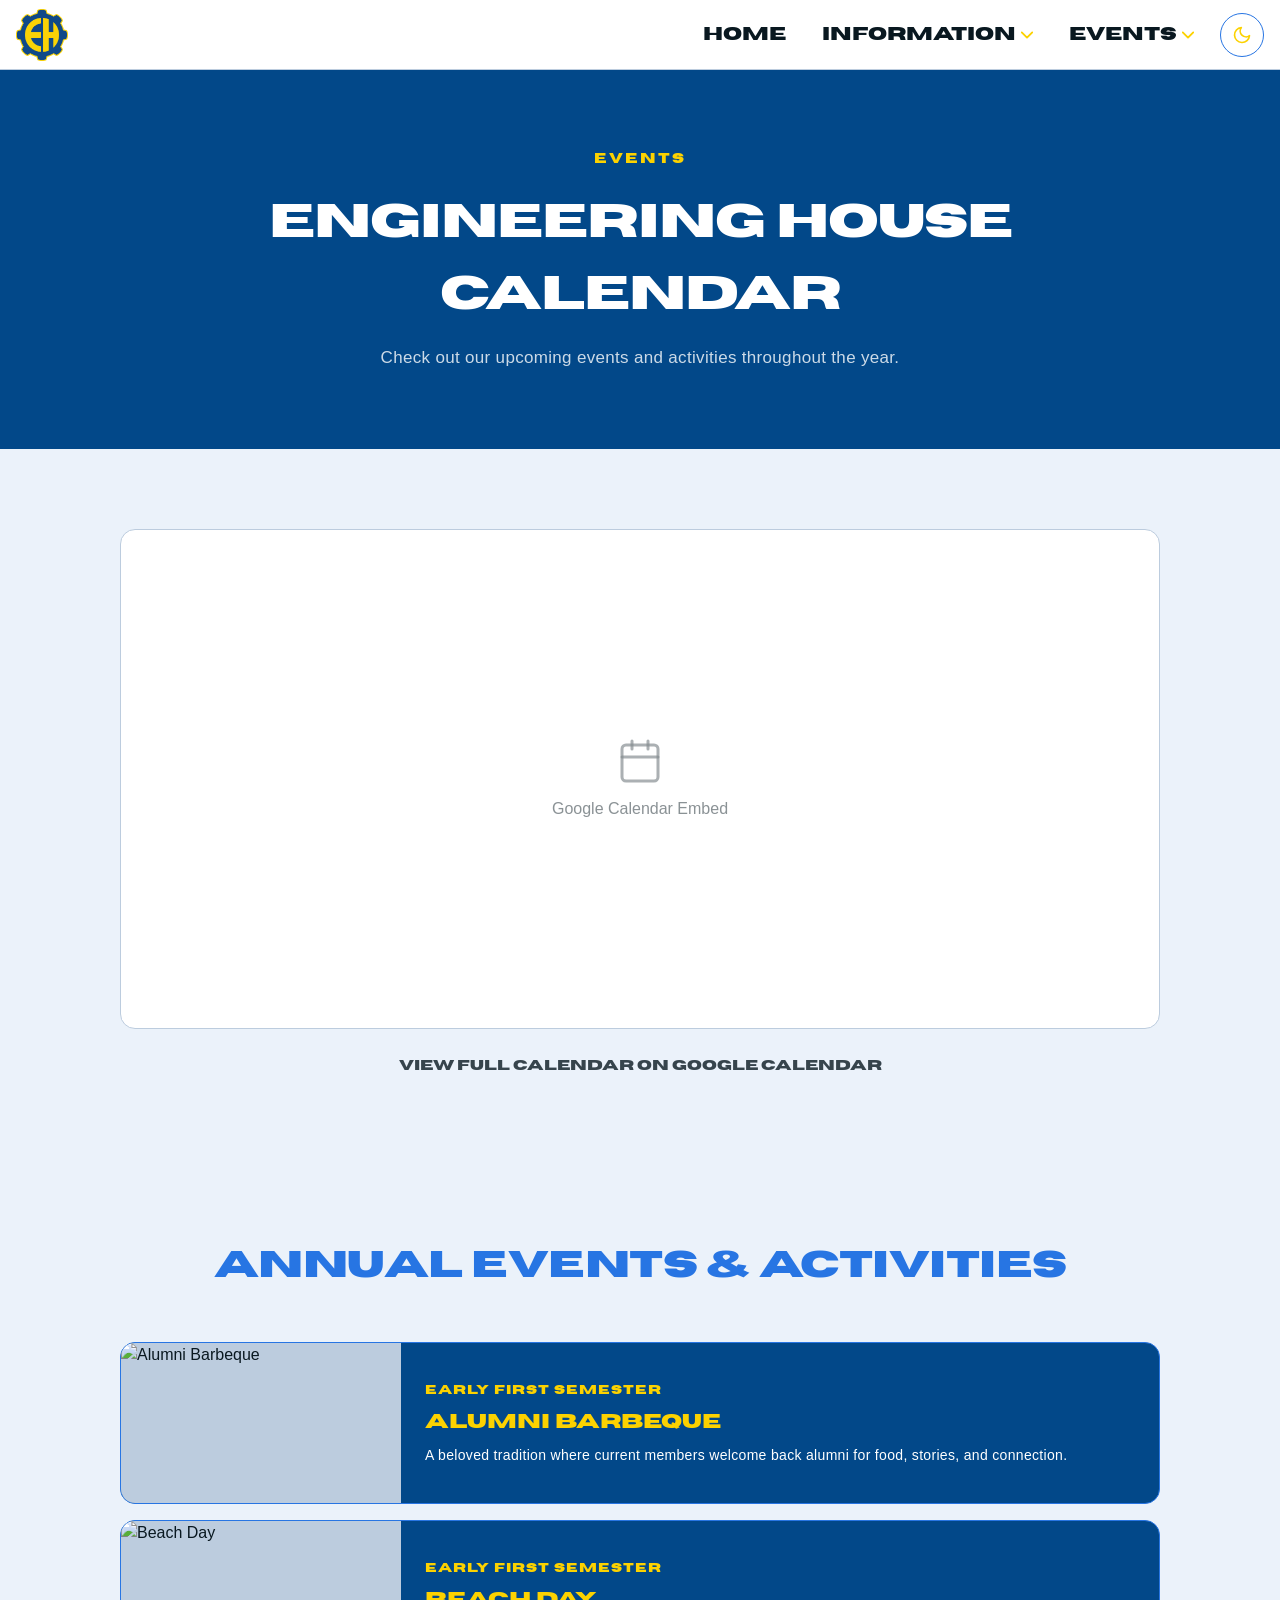
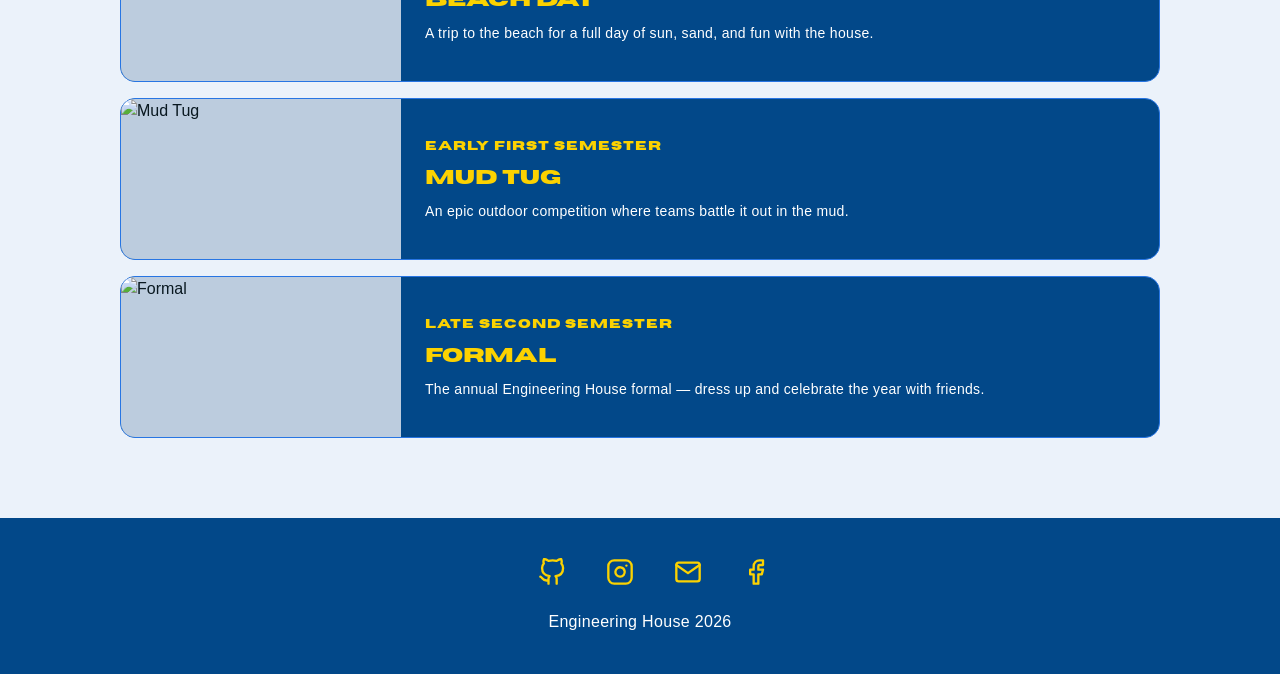
==== Calendar.html @ 91b2d8f2 "inital to new branch" ====
<!DOCTYPE html>
<html lang="en" data-theme="light">
<head>
  <meta charset="UTF-8">
  <meta name="viewport" content="width=device-width, initial-scale=1.0">
  <title>Engineering House — Calendar</title>
  <meta name="description" content="Engineering House events calendar and annual activities at RIT.">
  <link rel="stylesheet" href="css/ehouse.css">
  <style>
    .events-list {
      display: flex;
      flex-direction: column;
      gap: 16px;
    }

    @media (max-width: 768px) {
      .event-card {
        flex-direction: column;
      }
      .event-card__img {
        width: 100%;
        height: 200px;
      }
    }
  </style>
</head>
<body>

  <div id="nav-placeholder"></div>

  <main>

    <!-- ====== HERO ====== -->
    <section class="hero-section" aria-labelledby="cal-hero-title">
      <span class="hero-section__label">EVENTS</span>
      <h1 class="hero-section__title" id="cal-hero-title">Engineering House Calendar</h1>
      <p class="hero-section__desc">Check out our upcoming events and activities throughout the year.</p>
    </section>

    <!-- ====== CALENDAR EMBED ====== -->
    <section class="section section--surface" aria-label="Calendar embed">
      <div class="placeholder-box" style="margin-bottom:var(--spacing-lg);">
        <svg class="placeholder-box__icon" viewBox="0 0 24 24" aria-hidden="true">
          <rect x="3" y="4" width="18" height="18" rx="2" ry="2"/>
          <line x1="16" y1="2" x2="16" y2="6"/><line x1="8" y1="2" x2="8" y2="6"/>
          <line x1="3" y1="10" x2="21" y2="10"/>
        </svg>
        <p class="placeholder-box__text">Google Calendar Embed</p>
      </div>
      <div style="text-align:center;">
        <a href="https://calendar.google.com" target="_blank" rel="noopener"
           style="font-family:'Horizon',sans-serif;font-size:14px;font-weight:600;color:var(--text-secondary);">
          View full calendar on Google Calendar
        </a>
      </div>
    </section>

    <!-- ====== RECURRING EVENTS ====== -->
    <section class="section section--surface" aria-labelledby="events-title">
      <div class="section__header">
        <h2 class="section__title section__title--accent" id="events-title">Annual Events &amp; Activities</h2>
      </div>

      <div class="events-list">

        <article class="event-card">
          <img
            class="event-card__img"
            src="https://images.unsplash.com/photo-1694192708556-3c2170f14734?crop=entropy&cs=tinysrgb&fit=max&fm=jpg&w=600"
            alt="Alumni Barbeque"
            loading="lazy"
          >
          <div class="event-card__info">
            <span class="event-card__time">Early First Semester</span>
            <h3 class="event-card__name">Alumni Barbeque</h3>
            <p class="event-card__desc">A beloved tradition where current members welcome back alumni for food, stories, and connection.</p>
          </div>
        </article>

        <article class="event-card">
          <img
            class="event-card__img"
            src="https://images.unsplash.com/photo-1771367530744-910d2f71d148?crop=entropy&cs=tinysrgb&fit=max&fm=jpg&w=600"
            alt="Beach Day"
            loading="lazy"
          >
          <div class="event-card__info">
            <span class="event-card__time">Early First Semester</span>
            <h3 class="event-card__name">Beach Day</h3>
            <p class="event-card__desc">A trip to the beach for a full day of sun, sand, and fun with the house.</p>
          </div>
        </article>

        <article class="event-card">
          <img
            class="event-card__img"
            src="https://images.unsplash.com/photo-1616089966833-297110e434ae?crop=entropy&cs=tinysrgb&fit=max&fm=jpg&w=600"
            alt="Mud Tug"
            loading="lazy"
          >
          <div class="event-card__info">
            <span class="event-card__time">Early First Semester</span>
            <h3 class="event-card__name">Mud Tug</h3>
            <p class="event-card__desc">An epic outdoor competition where teams battle it out in the mud.</p>
          </div>
        </article>

        <article class="event-card">
          <img
            class="event-card__img"
            src="https://images.unsplash.com/photo-1759730840961-09faa5731a3b?crop=entropy&cs=tinysrgb&fit=max&fm=jpg&w=600"
            alt="Formal"
            loading="lazy"
          >
          <div class="event-card__info">
            <span class="event-card__time">Late Second Semester</span>
            <h3 class="event-card__name">Formal</h3>
            <p class="event-card__desc">The annual Engineering House formal — dress up and celebrate the year with friends.</p>
          </div>
        </article>

      </div>
    </section>

  </main>

  <div id="footer-placeholder"></div>
  <script src="js/components.js"></script>
</body>
</html>
---- css/ehouse.css ----
/* =========================================================
   Engineering House — Design System Stylesheet
   Based on EhousePage.pen
   ========================================================= */

/* --- Font --- */
@font-face {
  font-family: 'Horizon';
  src: url('../Horizon.otf') format('opentype');
  font-weight: 700;
  font-style: normal;
  font-display: swap;
}

@import url('https://fonts.googleapis.com/css2?family=Alexandria:wght@300;400;500;600;700&display=swap');

/* --- Design Tokens --- */
:root {
  /* Colors */
  --primary-blue:        #024889;
  --accent-blue:         #2775e3;
  --brand-yellow:        #fcd200;
  --bg-primary:          #ebf2fa;
  --bg-surface:          #ffffff;
  --nav-bg:              #ffffff;
  --card-bg:             #ebf2fa;
  --text-primary:        #091820;
  --text-secondary:      rgba(9, 24, 32, 0.8);
  --text-on-primary:     #ffffff;
  --text-on-primary-sub: rgba(255, 255, 255, 0.8);
  --stroke-accent:       #2775e3;
  --stroke-border:       #bcccde;
  --card-overlay:        rgba(255, 255, 255, 0.08);

  /* Spacing */
  --spacing-xs:  4px;
  --spacing-sm:  8px;
  --spacing-md:  16px;
  --spacing-lg:  24px;
  --spacing-xl:  32px;
  --spacing-2xl: 48px;
  --spacing-3xl: 64px;
  --spacing-4xl: 80px;
  --spacing-6xl: 120px;

  /* Radius */
  --radius-sm:   6px;
  --radius-md:   8px;
  --radius-lg:   12px;
  --radius-xl:   15px;
  --radius-2xl:  16px;
  --radius-full: 100px;

  /* Nav */
  --nav-height: 70px;
}

/* --- Dark Mode --- */
[data-theme="dark"] {
  --primary-blue:        #012844;
  --accent-blue:         #16448a;
  --bg-primary:          #0a1a24;
  --bg-surface:          #091820;
  --nav-bg:              #0e1e28;
  --card-bg:             #091820;
  --text-primary:        #ebf2fa;
  --text-secondary:      rgba(235, 242, 250, 0.8);
  --text-on-primary:     #ebf2fa;
  --text-on-primary-sub: rgba(235, 242, 250, 0.8);
  --stroke-accent:       #16448a;
  --stroke-border:       #122732;
}

/* --- Reset --- */
*, *::before, *::after {
  box-sizing: border-box;
  margin: 0;
  padding: 0;
}

html {
  font-size: 16px;
  scroll-behavior: smooth;
}

body {
  font-family: 'Alexandria', sans-serif;
  background-color: var(--bg-primary);
  color: var(--text-primary);
  line-height: 1.5;
  -webkit-font-smoothing: antialiased;
}

img {
  max-width: 100%;
  display: block;
}

a {
  color: inherit;
  text-decoration: none;
}

ul, ol {
  list-style: none;
}

/* =========================================================
   NAVBAR
   ========================================================= */

.navbar {
  position: sticky;
  top: 0;
  z-index: 1000;
  width: 100%;
  height: var(--nav-height);
  background: var(--nav-bg);
  border-bottom: 1px solid var(--stroke-border);
  display: flex;
  align-items: center;
  padding: 0 var(--spacing-md);
  gap: var(--spacing-md);
}

.navbar__logo {
  display: flex;
  align-items: center;
  gap: var(--spacing-sm);
  flex-shrink: 0;
  text-decoration: none;
}

.navbar__logo img {
  width: 52px;
  height: 52px;
  object-fit: contain;
}

.navbar__links {
  display: flex;
  align-items: center;
  gap: 0;
  margin-left: auto;
  height: 100%;
}

/* Nav items */
.nav-item {
  position: relative;
  height: 100%;
  display: flex;
  align-items: center;
}

.nav-item a,
.nav-item button {
  display: flex;
  align-items: center;
  gap: 5px;
  padding: 0 18px;
  height: 100%;
  font-family: 'Horizon', sans-serif;
  font-size: 18px;
  font-weight: 700;
  color: var(--text-primary);
  background: none;
  border: none;
  cursor: pointer;
  white-space: nowrap;
  transition: color 0.15s;
  text-decoration: none;
}

.nav-item a:hover,
.nav-item button:hover {
  color: var(--accent-blue);
}

.nav-item a.active {
  color: var(--accent-blue);
}

/* Chevron */
.nav-chevron {
  width: 12px;
  height: 12px;
  stroke: var(--brand-yellow);
  stroke-width: 2.5;
  fill: none;
  stroke-linecap: round;
  stroke-linejoin: round;
  transition: transform 0.2s;
  flex-shrink: 0;
}

.nav-item.open .nav-chevron {
  transform: rotate(180deg);
}

/* Dropdown */
.nav-dropdown {
  display: none;
  position: absolute;
  top: calc(var(--nav-height) - 1px);
  right: 0;
  min-width: 220px;
  background: var(--nav-bg);
  border: 1px solid var(--stroke-border);
  border-top: none;
  border-radius: 0 0 var(--radius-xl) var(--radius-xl);
  overflow: hidden;
  box-shadow: 0 8px 24px rgba(0,0,0,0.1);
  z-index: 100;
}

.nav-item.open .nav-dropdown {
  display: block;
}

.nav-dropdown a {
  display: block;
  padding: 14px 20px;
  font-family: 'Horizon', sans-serif;
  font-size: 14px;
  font-weight: 700;
  color: var(--text-primary);
  border-bottom: 1px solid var(--stroke-border);
  transition: background 0.15s, color 0.15s;
  height: auto;
}

.nav-dropdown a:last-child {
  border-bottom: none;
}

.nav-dropdown a:hover {
  background: var(--bg-primary);
  color: var(--accent-blue);
}

/* Theme toggle */
.theme-toggle {
  display: flex;
  align-items: center;
  justify-content: center;
  width: 44px;
  height: 44px;
  margin-left: var(--spacing-sm);
  border-radius: var(--radius-full);
  border: 1px solid var(--stroke-accent);
  background: none;
  cursor: pointer;
  color: var(--brand-yellow);
  transition: background 0.15s;
  flex-shrink: 0;
}

.theme-toggle:hover {
  background: var(--bg-primary);
}

.theme-toggle svg {
  width: 20px;
  height: 20px;
  stroke: var(--brand-yellow);
  fill: none;
  stroke-width: 2;
  stroke-linecap: round;
  stroke-linejoin: round;
}

/* Hamburger */
.hamburger {
  display: none;
  flex-direction: column;
  gap: 5px;
  cursor: pointer;
  background: none;
  border: none;
  padding: 8px;
  margin-left: auto;
}

.hamburger span {
  display: block;
  width: 24px;
  height: 2px;
  background: var(--text-primary);
  border-radius: 2px;
  transition: transform 0.2s, opacity 0.2s;
}

.hamburger.open span:nth-child(1) { transform: translateY(7px) rotate(45deg); }
.hamburger.open span:nth-child(2) { opacity: 0; }
.hamburger.open span:nth-child(3) { transform: translateY(-7px) rotate(-45deg); }

/* Mobile nav */
.mobile-menu {
  display: none;
  flex-direction: column;
  background: var(--nav-bg);
  border-top: 1px solid var(--stroke-border);
  padding: var(--spacing-md) 0;
}

.mobile-menu.open {
  display: flex;
}

.mobile-menu a {
  padding: 12px 24px;
  font-family: 'Horizon', sans-serif;
  font-size: 16px;
  font-weight: 700;
  color: var(--text-primary);
  border-bottom: 1px solid var(--stroke-border);
}

.mobile-menu a:hover {
  color: var(--accent-blue);
  background: var(--bg-primary);
}

.mobile-menu .mobile-section-label {
  padding: 12px 24px 4px;
  font-family: 'Horizon', sans-serif;
  font-size: 11px;
  font-weight: 700;
  letter-spacing: 1.5px;
  color: var(--brand-yellow);
  text-transform: uppercase;
}

/* =========================================================
   FOOTER
   ========================================================= */

.footer {
  background: var(--primary-blue);
  padding: 40px;
  display: flex;
  flex-direction: column;
  align-items: center;
  gap: 24px;
  text-align: center;
}

.footer__social {
  display: flex;
  align-items: center;
  gap: 40px;
}

.footer__social a {
  display: flex;
  align-items: center;
  justify-content: center;
  color: var(--brand-yellow);
  transition: opacity 0.15s;
}

.footer__social a:hover {
  opacity: 0.75;
}

.footer__social svg {
  width: 28px;
  height: 28px;
  stroke: var(--brand-yellow);
  fill: none;
  stroke-width: 2;
  stroke-linecap: round;
  stroke-linejoin: round;
}

.footer__copy {
  font-family: 'Alexandria', sans-serif;
  font-size: 16px;
  color: var(--text-on-primary);
  letter-spacing: 0.32px;
}

/* =========================================================
   HERO SECTION (shared component)
   ========================================================= */

.hero-section {
  background: var(--primary-blue);
  padding: var(--spacing-4xl) var(--spacing-6xl);
  display: flex;
  flex-direction: column;
  align-items: center;
  gap: var(--spacing-md);
  text-align: center;
}

.hero-section__label {
  font-family: 'Horizon', sans-serif;
  font-size: 13px;
  font-weight: 700;
  letter-spacing: 2px;
  color: var(--brand-yellow);
  text-transform: uppercase;
}

.hero-section__title {
  font-family: 'Horizon', sans-serif;
  font-size: clamp(32px, 5vw, 48px);
  font-weight: 800;
  letter-spacing: -1px;
  color: var(--text-on-primary);
}

.hero-section__desc {
  max-width: 800px;
  font-family: 'Alexandria', sans-serif;
  font-size: 17px;
  font-weight: 400;
  line-height: 1.375;
  letter-spacing: 0.32px;
  color: var(--text-on-primary-sub);
}

/* =========================================================
   BUTTON COMPONENT
   ========================================================= */

.btn {
  display: inline-flex;
  align-items: center;
  gap: 8px;
  padding: 16px 32px;
  background: var(--bg-primary);
  border: 1px solid var(--stroke-accent);
  border-radius: var(--radius-full);
  font-family: 'Horizon', sans-serif;
  font-size: 16px;
  font-weight: 700;
  color: var(--accent-blue);
  cursor: pointer;
  text-decoration: none;
  transition: background 0.15s, color 0.15s, border-color 0.15s;
  white-space: nowrap;
}

.btn:hover {
  background: var(--accent-blue);
  color: var(--text-on-primary);
  border-color: var(--accent-blue);
}

.btn svg {
  width: 18px;
  height: 18px;
  stroke: currentColor;
  fill: none;
  stroke-width: 2;
  stroke-linecap: round;
  stroke-linejoin: round;
  flex-shrink: 0;
}

.btn--on-dark {
  background: transparent;
  border-color: var(--brand-yellow);
  color: var(--brand-yellow);
}

.btn--on-dark:hover {
  background: var(--brand-yellow);
  color: var(--primary-blue);
}

/* =========================================================
   SECTION LAYOUT UTILITIES
   ========================================================= */

.section {
  padding: var(--spacing-4xl) var(--spacing-6xl);
}

.section--blue {
  background: var(--primary-blue);
}

.section--surface {
  background: var(--bg-primary);
}

.section--white {
  background: var(--bg-surface);
}

.section__header {
  display: flex;
  flex-direction: column;
  align-items: center;
  gap: var(--spacing-md);
  text-align: center;
  margin-bottom: var(--spacing-2xl);
}

.section__label {
  font-family: 'Horizon', sans-serif;
  font-size: 13px;
  font-weight: 700;
  letter-spacing: 2px;
  text-transform: uppercase;
  color: var(--accent-blue);
}

.section__label--yellow {
  color: var(--brand-yellow);
}

.section__title {
  font-family: 'Horizon', sans-serif;
  font-size: clamp(28px, 3vw, 40px);
  font-weight: 800;
  letter-spacing: -0.5px;
  color: var(--text-primary);
}

.section__title--on-dark {
  color: var(--text-on-primary);
}

.section__title--yellow {
  color: var(--brand-yellow);
}

.section__title--accent {
  color: var(--accent-blue);
}

.section__desc {
  max-width: 800px;
  font-family: 'Alexandria', sans-serif;
  font-size: 17px;
  font-weight: 400;
  line-height: 1.375;
  letter-spacing: 0.32px;
  color: var(--text-primary);
}

.section__desc--on-dark {
  color: var(--text-on-primary);
}

/* Two-column row */
.row {
  display: flex;
  gap: var(--spacing-2xl);
  width: 100%;
}

.row--center {
  justify-content: center;
}

.col {
  flex: 1;
  min-width: 0;
}

/* =========================================================
   CARD COMPONENTS
   ========================================================= */

/* --- Feature / Info Card (small grid card) --- */
.feature-card {
  flex: 1;
  min-width: 0;
  display: flex;
  flex-direction: column;
  align-items: center;
  justify-content: center;
  gap: 8px;
  padding: var(--spacing-md);
  height: 100px;
  background: rgba(255, 255, 255, 0.08);
  border-radius: var(--radius-lg);
}

.feature-card__icon {
  width: 24px;
  height: 24px;
  stroke: var(--brand-yellow);
  fill: none;
  stroke-width: 2;
  stroke-linecap: round;
  stroke-linejoin: round;
}

.feature-card__label {
  font-family: 'Horizon', sans-serif;
  font-size: 13px;
  font-weight: 600;
  color: var(--brand-yellow);
  text-align: center;
}

/* --- Exec Card --- */
.exec-card {
  width: 100%;
  max-width: 360px;
  border-radius: var(--radius-xl);
  border: 1px solid var(--stroke-border);
  overflow: hidden;
  background: var(--primary-blue);
}

.exec-card__img-wrap {
  display: flex;
  justify-content: center;
  align-items: center;
  padding: var(--spacing-xl) var(--spacing-lg);
  background: var(--primary-blue);
}

.exec-card__img {
  width: 220px;
  height: 220px;
  border-radius: 50%;
  background: var(--stroke-border);
  object-fit: cover;
  box-shadow: 0 0 0 10px var(--stroke-border);
}

.exec-card__body {
  padding: var(--spacing-lg);
  display: flex;
  flex-direction: column;
  gap: 8px;
  background: var(--primary-blue);
}

.exec-card__role {
  font-family: 'Horizon', sans-serif;
  font-size: 13px;
  font-weight: 700;
  letter-spacing: 1px;
  color: var(--brand-yellow);
  text-transform: uppercase;
}

.exec-card__name {
  font-family: 'Horizon', sans-serif;
  font-size: 22px;
  font-weight: 700;
  color: var(--brand-yellow);
}

.exec-card__desc {
  font-family: 'Alexandria', sans-serif;
  font-size: 14px;
  font-weight: 400;
  line-height: 1.6;
  letter-spacing: 0.32px;
  color: var(--text-on-primary);
}

/* --- Cabinet Card --- */
.cabinet-card {
  display: flex;
  align-items: center;
  gap: 20px;
  width: 100%;
  background: var(--card-bg);
  border-radius: var(--radius-xl);
  border: 1px solid var(--primary-blue);
  padding: 20px;
}

.cabinet-card__img {
  width: 80px;
  height: 80px;
  border-radius: 50%;
  background: var(--stroke-border);
  object-fit: cover;
  flex-shrink: 0;
}

.cabinet-card__info {
  flex: 1;
  display: flex;
  flex-direction: column;
  gap: 4px;
}

.cabinet-card__role {
  font-family: 'Horizon', sans-serif;
  font-size: 13px;
  font-weight: 600;
  color: var(--accent-blue);
}

.cabinet-card__name {
  font-family: 'Horizon', sans-serif;
  font-size: 18px;
  font-weight: 700;
  color: var(--text-primary);
}

.cabinet-card__desc {
  font-family: 'Alexandria', sans-serif;
  font-size: 14px;
  font-weight: 400;
  line-height: 1.5;
  letter-spacing: 0.32px;
  color: var(--text-secondary);
}

/* --- FAQ Card --- */
.faq-card {
  width: 100%;
  background: var(--card-bg);
  border-radius: var(--radius-xl);
  border: 1px solid var(--primary-blue);
  overflow: hidden;
}

.faq-card__question {
  width: 100%;
  display: flex;
  align-items: center;
  justify-content: space-between;
  gap: var(--spacing-md);
  padding: var(--spacing-lg) var(--spacing-lg);
  font-family: 'Horizon', sans-serif;
  font-size: 17px;
  font-weight: 700;
  color: var(--text-primary);
  background: none;
  border: none;
  cursor: pointer;
  text-align: left;
}

.faq-card__question:hover {
  color: var(--accent-blue);
}

.faq-card__chevron {
  width: 16px;
  height: 16px;
  stroke: var(--accent-blue);
  fill: none;
  stroke-width: 2.5;
  stroke-linecap: round;
  stroke-linejoin: round;
  flex-shrink: 0;
  transition: transform 0.2s;
}

.faq-card.open .faq-card__chevron {
  transform: rotate(180deg);
}

.faq-card__answer {
  display: none;
  padding: 0 var(--spacing-lg) var(--spacing-lg);
  font-family: 'Alexandria', sans-serif;
  font-size: 15px;
  font-weight: 400;
  line-height: 1.7;
  letter-spacing: 0.32px;
  color: var(--text-secondary);
}

.faq-card.open .faq-card__answer {
  display: block;
}

/* --- Event Card (Calendar page) --- */
.event-card {
  display: flex;
  width: 100%;
  background: var(--primary-blue);
  border-radius: var(--radius-xl);
  border: 1px solid var(--accent-blue);
  overflow: hidden;
}

.event-card__img {
  width: 280px;
  min-height: 160px;
  object-fit: cover;
  flex-shrink: 0;
  background: var(--stroke-border);
}

.event-card__info {
  flex: 1;
  padding: var(--spacing-lg);
  display: flex;
  flex-direction: column;
  gap: 8px;
  justify-content: center;
}

.event-card__time {
  font-family: 'Horizon', sans-serif;
  font-size: 12px;
  font-weight: 600;
  letter-spacing: 1px;
  color: var(--brand-yellow);
  text-transform: uppercase;
}

.event-card__name {
  font-family: 'Horizon', sans-serif;
  font-size: 20px;
  font-weight: 700;
  color: var(--brand-yellow);
}

.event-card__desc {
  font-family: 'Alexandria', sans-serif;
  font-size: 14px;
  font-weight: 400;
  line-height: 1.5;
  letter-spacing: 0.32px;
  color: var(--text-on-primary);
}

/* --- Detail / Info Card (Jankathon) --- */
.detail-card {
  flex: 1;
  display: flex;
  flex-direction: column;
  align-items: center;
  gap: 8px;
  padding: var(--spacing-lg);
  background: rgba(255, 255, 255, 0.08);
  border-radius: var(--radius-lg);
  border: 2px solid rgba(255, 255, 255, 0.1);
}

.detail-card__icon {
  width: 28px;
  height: 28px;
  stroke: var(--brand-yellow);
  fill: none;
  stroke-width: 2;
  stroke-linecap: round;
  stroke-linejoin: round;
}

.detail-card__label {
  font-family: 'Horizon', sans-serif;
  font-size: 13px;
  font-weight: 500;
  color: var(--text-on-primary);
}

.detail-card__value {
  font-family: 'Horizon', sans-serif;
  font-size: 20px;
  font-weight: 700;
  color: var(--text-on-primary);
}

/* --- Schedule Card --- */
.schedule-card {
  flex: 1;
  display: flex;
  flex-direction: column;
  align-items: center;
  gap: 12px;
  padding: var(--spacing-xl);
  background: rgba(255, 255, 255, 0.08);
  border-radius: var(--radius-xl);
  border: 1px solid var(--accent-blue);
  text-align: center;
}

.schedule-card__icon {
  width: 32px;
  height: 32px;
  stroke: var(--accent-blue);
  fill: none;
  stroke-width: 2;
  stroke-linecap: round;
  stroke-linejoin: round;
}

.schedule-card__title {
  font-family: 'Horizon', sans-serif;
  font-size: 20px;
  font-weight: 700;
  color: var(--text-primary);
}

.schedule-card__time {
  font-family: 'Horizon', sans-serif;
  font-size: 14px;
  font-weight: 600;
  color: var(--text-primary);
}

.schedule-card__desc {
  font-family: 'Alexandria', sans-serif;
  font-size: 14px;
  font-weight: 400;
  line-height: 1.5;
  letter-spacing: 0.32px;
  color: var(--text-primary);
}

/* --- Project Card (Home page mini grid) --- */
.project-mini {
  position: relative;
  flex: 1;
  height: 200px;
  border-radius: var(--radius-xl);
  overflow: hidden;
  background: var(--primary-blue);
}

.project-mini__img {
  width: 100%;
  height: 100%;
  object-fit: cover;
}

.project-mini__fog {
  position: absolute;
  inset: 0;
  background: rgba(2, 72, 137, 0.6);
  border-radius: var(--radius-xl);
}

.project-mini__label {
  position: absolute;
  inset: 0;
  display: flex;
  align-items: center;
  justify-content: center;
  font-family: 'Horizon', sans-serif;
  font-size: 22px;
  font-weight: 700;
  color: #ebf2faff;
  text-align: center;
  padding: var(--spacing-md);
}

/* --- Project Full Card (Projects page) --- */
.project-card {
  display: flex;
  width: 100%;
  border-radius: var(--radius-xl);
  border: 1px solid var(--stroke-border);
  overflow: hidden;
  background: var(--bg-surface);
}

.project-card__img-wrap {
  width: 256px;
  min-height: 256px;
  flex-shrink: 0;
  display: flex;
  align-items: center;
  justify-content: center;
  padding: 10px;
  background: var(--bg-primary);
}

.project-card__img {
  width: 100%;
  height: 236px;
  object-fit: cover;
  border-radius: var(--radius-xl);
  background: var(--stroke-border);
}

.project-card__info {
  flex: 1;
  padding: var(--spacing-xl);
  display: flex;
  flex-direction: column;
  gap: 12px;
  justify-content: center;
}

.project-card__title {
  font-family: 'Horizon', sans-serif;
  font-size: 24px;
  font-weight: 700;
  color: var(--accent-blue);
}

.project-card__lead {
  font-family: 'Horizon', sans-serif;
  font-size: 13px;
  font-weight: 500;
  color: var(--text-primary);
}

.project-card__desc {
  font-family: 'Alexandria', sans-serif;
  font-size: 15px;
  font-weight: 400;
  line-height: 1.7;
  letter-spacing: 0.32px;
  color: var(--text-primary);
}

/* --- Profile Card (home leadership grid) --- */
.profile-card {
  display: flex;
  flex-direction: column;
  align-items: center;
  gap: 12px;
  width: 180px;
}

.profile-card__img {
  width: 120px;
  height: 120px;
  border-radius: 50%;
  object-fit: cover;
  background: var(--stroke-border);
  box-shadow: 0 0 0 10px var(--brand-yellow);
}

.profile-card__name {
  font-family: 'Horizon', sans-serif;
  font-size: 16px;
  font-weight: 700;
  color: var(--brand-yellow);
  text-align: center;
}

.profile-card__role {
  font-family: 'Alexandria', sans-serif;
  font-size: 13px;
  font-weight: 500;
  line-height: 1.375;
  letter-spacing: 0.32px;
  color: var(--text-primary);
  text-align: center;
}

/* --- Shadowing / Info Panel Card --- */
.info-panel {
  flex: 1;
  background: var(--nav-bg);
  border-radius: var(--radius-xl);
  border: 1px solid var(--accent-blue);
  padding: var(--spacing-xl);
  display: flex;
  flex-direction: column;
  gap: var(--spacing-md);
}

.info-panel__icon {
  width: 32px;
  height: 32px;
  stroke: var(--accent-blue);
  fill: none;
  stroke-width: 2;
  stroke-linecap: round;
  stroke-linejoin: round;
}

.info-panel__title {
  font-family: 'Horizon', sans-serif;
  font-size: 22px;
  font-weight: 700;
  color: var(--accent-blue);
}

.info-panel__desc {
  font-family: 'Alexandria', sans-serif;
  font-size: 15px;
  font-weight: 400;
  line-height: 1.7;
  letter-spacing: 0.32px;
  color: var(--text-primary);
}

.info-panel__cta {
  font-family: 'Horizon', sans-serif;
  font-size: 14px;
  font-weight: 600;
  color: var(--text-primary);
}

/* --- Member Type Card --- */
.member-type-card {
  flex: 1;
  background: rgba(255, 255, 255, 0.08);
  border-radius: var(--radius-2xl);
  padding: var(--spacing-xl);
  display: flex;
  flex-direction: column;
  gap: var(--spacing-md);
}

.member-type-card__title {
  font-family: 'Horizon', sans-serif;
  font-size: 24px;
  font-weight: 700;
  color: var(--text-on-primary);
}

.member-type-card__desc {
  font-family: 'Alexandria', sans-serif;
  font-size: 16px;
  font-weight: 400;
  line-height: 1.7;
  letter-spacing: 0.32px;
  color: var(--text-on-primary);
}

.member-type-card__link {
  font-family: 'Horizon', sans-serif;
  font-size: 14px;
  font-weight: 600;
  color: var(--brand-yellow);
  text-decoration: underline;
}

/* --- Placeholder (map / calendar / video) --- */
.placeholder-box {
  width: 100%;
  height: 500px;
  background: var(--nav-bg);
  border-radius: var(--radius-xl);
  border: 1px solid var(--stroke-border);
  display: flex;
  flex-direction: column;
  align-items: center;
  justify-content: center;
  gap: 12px;
}

.placeholder-box--short {
  height: 300px;
}

.placeholder-box__icon {
  width: 48px;
  height: 48px;
  stroke: rgba(9, 24, 32, 0.67);
  fill: none;
  stroke-width: 1.5;
  stroke-linecap: round;
  stroke-linejoin: round;
  opacity: 0.5;
}

.placeholder-box__text {
  font-family: 'Alexandria', sans-serif;
  font-size: 16px;
  color: rgba(9, 24, 32, 0.67);
  opacity: 0.7;
}

/* Outreach checklist */
.outreach-list {
  display: flex;
  flex-direction: column;
  gap: 12px;
}

.outreach-item {
  display: flex;
  align-items: center;
  gap: 12px;
}

.outreach-item__icon {
  width: 20px;
  height: 20px;
  stroke: var(--text-primary);
  fill: none;
  stroke-width: 2;
  stroke-linecap: round;
  stroke-linejoin: round;
  flex-shrink: 0;
}

.outreach-item__text {
  font-family: 'Alexandria', sans-serif;
  font-size: 16px;
  font-weight: 400;
  letter-spacing: 0.32px;
  color: var(--text-primary);
}

/* Map legend */
.map-legend {
  display: flex;
  flex-wrap: wrap;
  gap: 16px 24px;
  justify-content: center;
}

.map-legend__item {
  font-family: 'Alexandria', sans-serif;
  font-size: 14px;
  font-weight: 400;
  letter-spacing: 0.32px;
  color: var(--text-primary);
}

/* =========================================================
   RESPONSIVE
   ========================================================= */

/* Tablet */
@media (max-width: 1024px) {
  .section {
    padding: var(--spacing-3xl) var(--spacing-3xl);
  }

  .hero-section {
    padding: var(--spacing-3xl) var(--spacing-3xl);
  }

  .event-card__img {
    width: 180px;
  }

  .project-card__img-wrap {
    width: 180px;
    min-height: 180px;
  }

  .project-card__img {
    height: 160px;
  }
}

/* Mobile */
@media (max-width: 768px) {
  .navbar__links {
    display: none;
  }

  .hamburger {
    display: flex;
  }

  .section {
    padding: var(--spacing-2xl) var(--spacing-lg);
  }

  .hero-section {
    padding: var(--spacing-2xl) var(--spacing-lg);
  }

  .row {
    flex-direction: column;
    gap: var(--spacing-lg);
  }

  .exec-card {
    max-width: 100%;
  }

  .event-card {
    flex-direction: column;
  }

  .event-card__img {
    width: 100%;
    height: 200px;
  }

  .project-card {
    flex-direction: column;
  }

  .project-card__img-wrap {
    width: 100%;
    min-height: 200px;
  }

  .project-card__img {
    height: 180px;
  }

  .profile-card {
    width: 140px;
  }

  .profile-card__img {
    width: 90px;
    height: 90px;
  }

  .section__title {
    font-size: 28px;
  }

  .hero-section__title {
    font-size: 28px;
  }

  .btn {
    padding: 12px 24px;
    font-size: 14px;
  }

  .detail-card {
    padding: var(--spacing-md);
  }

  .cabinet-card {
    flex-direction: column;
    text-align: center;
  }
}
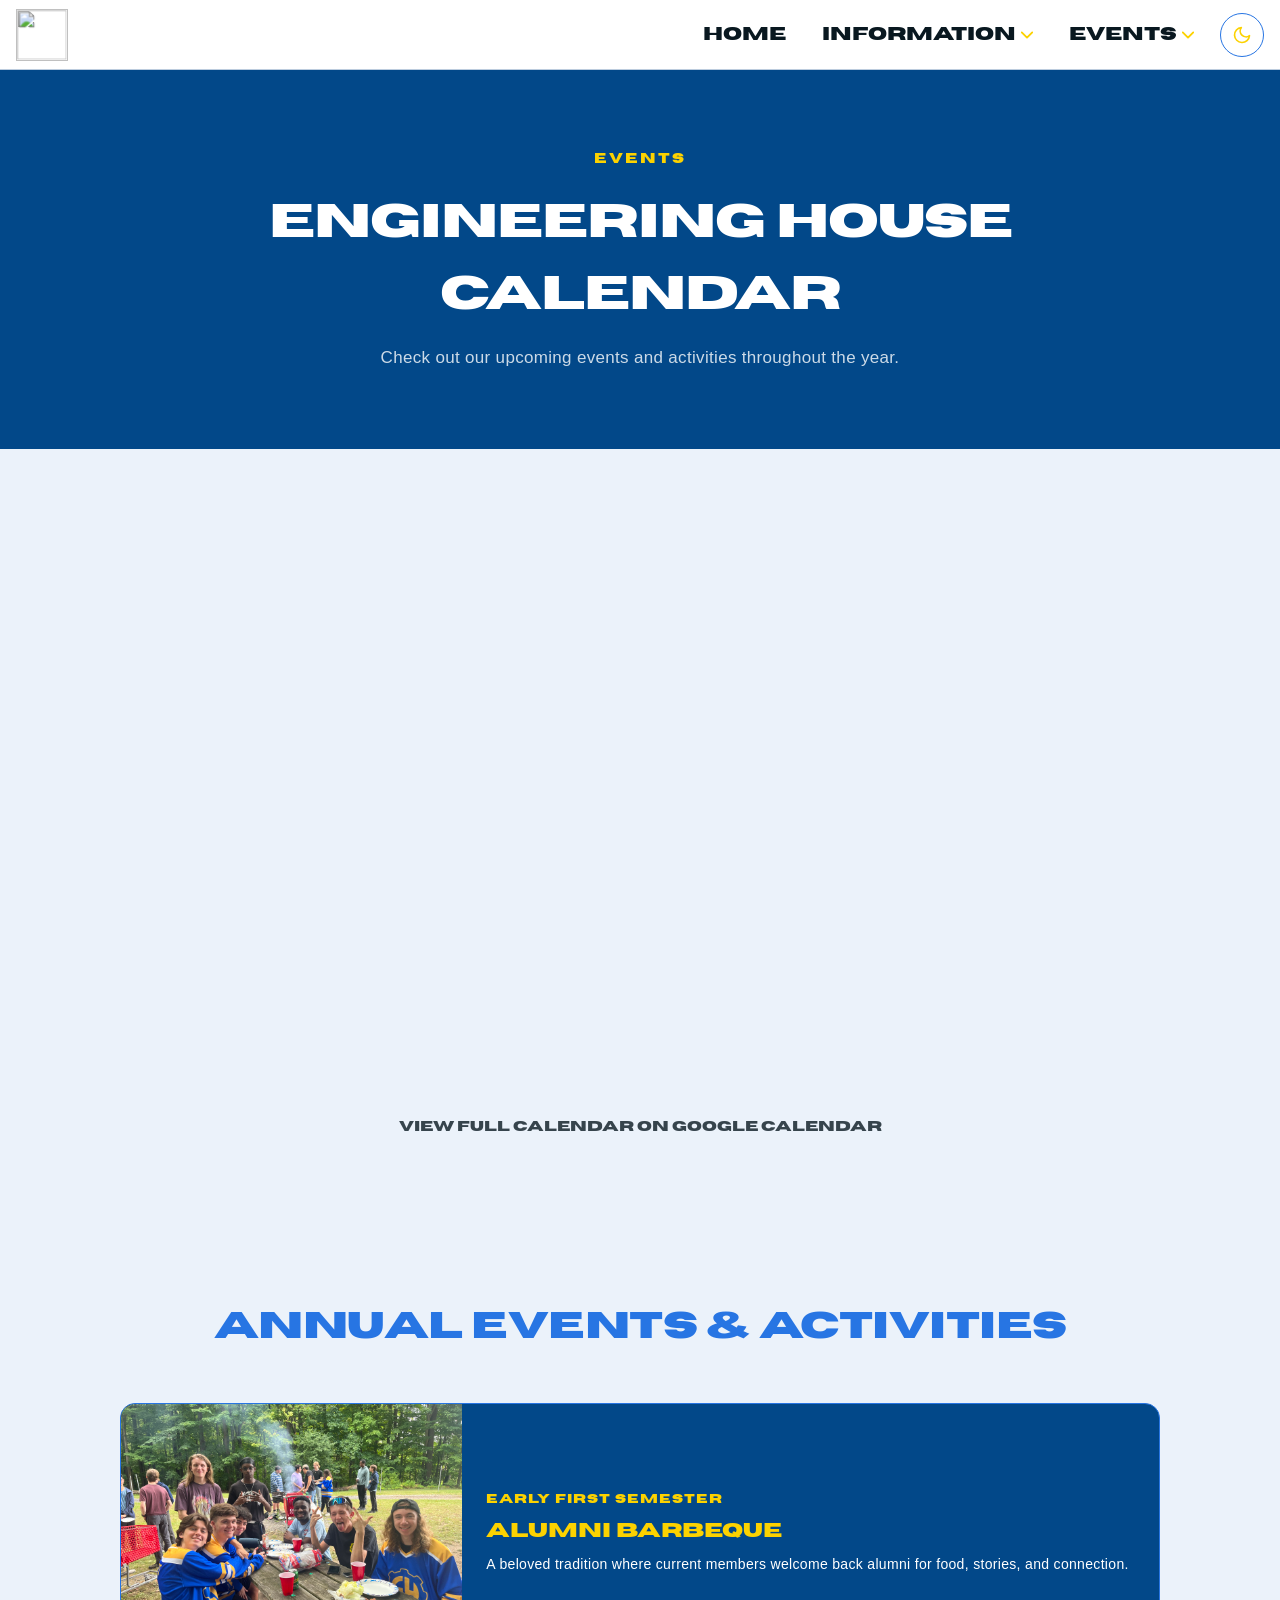
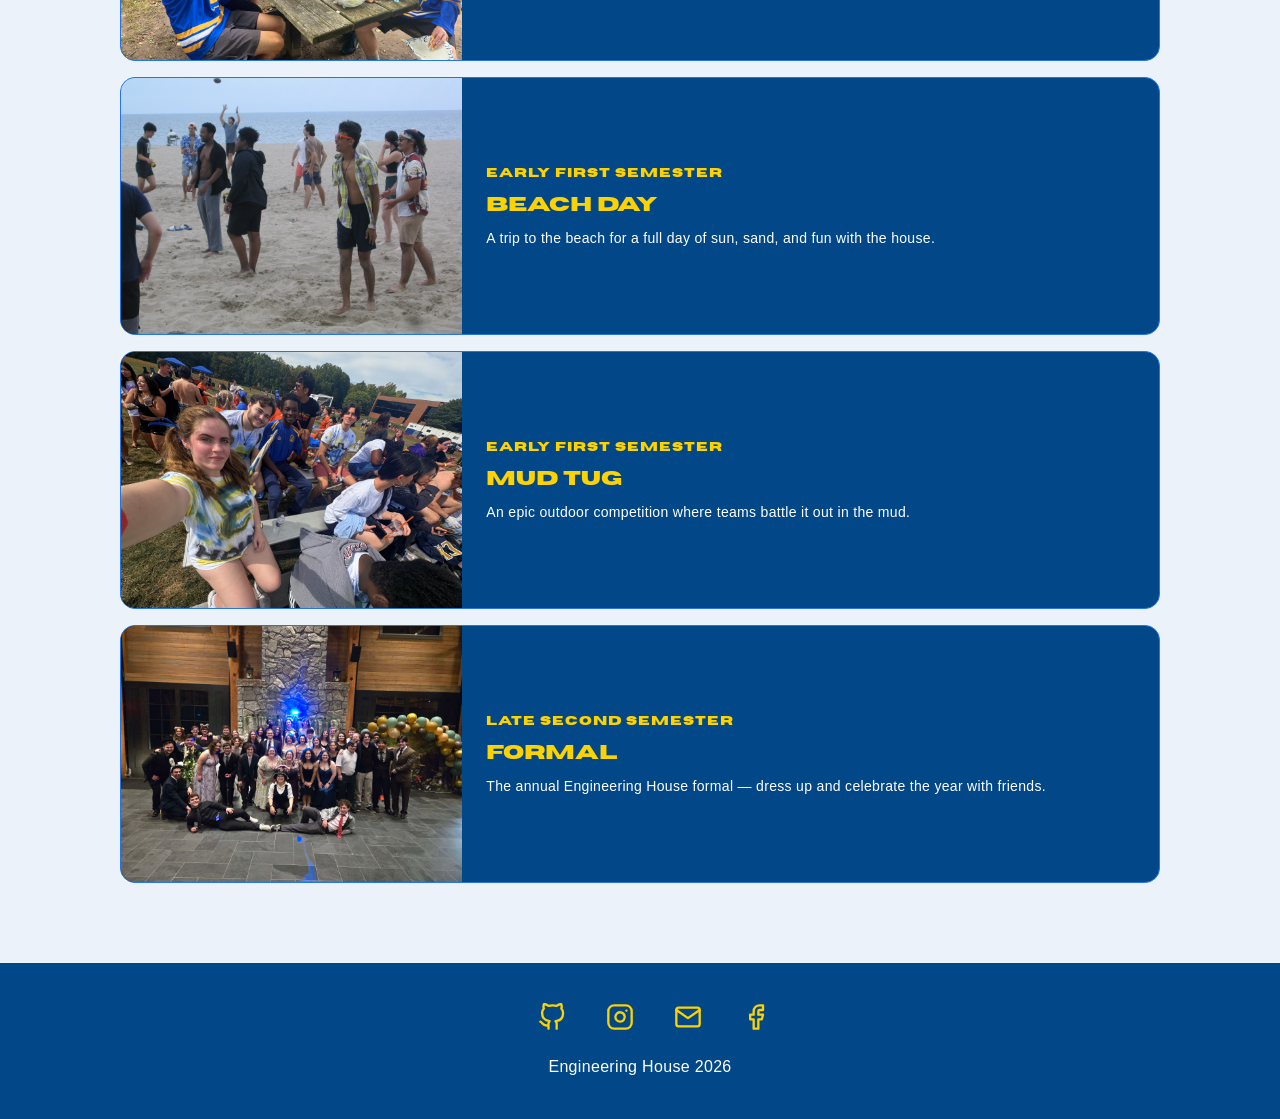
==== commit fd359a48: "Im gonna touch myself im so fucking goated" ====
--- a/Calendar.html
+++ b/Calendar.html
@@ -6,19 +6,34 @@
   <title>Engineering House — Calendar</title>
   <meta name="description" content="Engineering House events calendar and annual activities at RIT.">
   <link rel="stylesheet" href="css/ehouse.css">
+  <link rel="icon" href="images/favicon.ico">
   <style>
     .events-list {
       display: flex;
       flex-direction: column;
       gap: 16px;
     }
-
+    .event-card__img {
+      width: auto;
+      height: 256px;
+      aspect-ratio: 4/3;
+    }
+    .placeholder-calendar {
+      width: auto;
+      height: auto;
+      border-radius: var(--radius-xl);
+      display: flex;
+      flex-direction: column;
+      align-self: center;
+      justify-content: center;
+      overflow: clip;
+    }
     @media (max-width: 768px) {
       .event-card {
         flex-direction: column;
       }
       .event-card__img {
-        width: 100%;
+        width: auto;
         height: 200px;
       }
     }
@@ -39,16 +54,11 @@
 
     <!-- ====== CALENDAR EMBED ====== -->
     <section class="section section--surface" aria-label="Calendar embed">
-      <div class="placeholder-box" style="margin-bottom:var(--spacing-lg);">
-        <svg class="placeholder-box__icon" viewBox="0 0 24 24" aria-hidden="true">
-          <rect x="3" y="4" width="18" height="18" rx="2" ry="2"/>
-          <line x1="16" y1="2" x2="16" y2="6"/><line x1="8" y1="2" x2="8" y2="6"/>
-          <line x1="3" y1="10" x2="21" y2="10"/>
-        </svg>
-        <p class="placeholder-box__text">Google Calendar Embed</p>
+      <div class="placeholder-calendar">
+        <iframe src="https://calendar.google.com/calendar/embed?height=600&amp;wkst=1&amp;bgcolor=%23ffffff&amp;ctz=America%2FNew_York&amp;src=ZW4udXNhI2hvbGlkYXlAZ3JvdXAudi5jYWxlbmRhci5nb29nbGUuY29t&amp;src=ZW5naG91c2VldmVudHNAZ21haWwuY29t&amp;color=%231F753C&amp;color=%2381910B" style="border-width:0" width="800" height="600" frameborder="0" scrolling="no"></iframe>
       </div>
       <div style="text-align:center;">
-        <a href="https://calendar.google.com" target="_blank" rel="noopener"
+        <a href="https://calendar.google.com/calendar/embed?src=g.rit.edu_f1pc4bhsgac5lic17qhonkcaik%40group.calendar.google.com&ctz=America/New_York" target="Ehouse Calendar" rel="noopener"
            style="font-family:'Horizon',sans-serif;font-size:14px;font-weight:600;color:var(--text-secondary);">
           View full calendar on Google Calendar
         </a>
@@ -66,7 +76,7 @@
         <article class="event-card">
           <img
             class="event-card__img"
-            src="https://images.unsplash.com/photo-1694192708556-3c2170f14734?crop=entropy&cs=tinysrgb&fit=max&fm=jpg&w=600"
+            src="./images/Events/AlumniBBQ.jpg"
             alt="Alumni Barbeque"
             loading="lazy"
           >
@@ -80,7 +90,7 @@
         <article class="event-card">
           <img
             class="event-card__img"
-            src="https://images.unsplash.com/photo-1771367530744-910d2f71d148?crop=entropy&cs=tinysrgb&fit=max&fm=jpg&w=600"
+            src="./images/Events/BeachDay.jpg"
             alt="Beach Day"
             loading="lazy"
           >
@@ -94,7 +104,7 @@
         <article class="event-card">
           <img
             class="event-card__img"
-            src="https://images.unsplash.com/photo-1616089966833-297110e434ae?crop=entropy&cs=tinysrgb&fit=max&fm=jpg&w=600"
+            src="./images/Events/MudTug.jpg"
             alt="Mud Tug"
             loading="lazy"
           >
@@ -108,7 +118,7 @@
         <article class="event-card">
           <img
             class="event-card__img"
-            src="https://images.unsplash.com/photo-1759730840961-09faa5731a3b?crop=entropy&cs=tinysrgb&fit=max&fm=jpg&w=600"
+            src="./images/Events/Formal.jpg"
             alt="Formal"
             loading="lazy"
           >
--- a/css/ehouse.css
+++ b/css/ehouse.css
@@ -131,10 +131,36 @@
   text-decoration: none;
 }
 
-.navbar__logo img {
-  width: 52px;
+.navbar__logo > img {
   height: 52px;
   object-fit: contain;
+}
+
+.navbar__logo-stack {
+  position: relative;
+  height: 52px;
+  width: 52px;
+  display: block;
+}
+
+.navbar__logo-layer {
+  position: absolute;
+  inset: 0;
+  width: 100%;
+  height: 100%;
+  object-fit: contain;
+  display: block;
+  pointer-events: none;
+}
+
+.navbar__logo-layer--outer {
+  transform: rotate(0deg);
+  will-change: transform;
+}
+
+.navbar__logo-layer--inner {
+  transform: scale(.95);
+  transform-origin: center;
 }
 
 .navbar__links {
@@ -581,6 +607,12 @@
   height: 100px;
   background: rgba(255, 255, 255, 0.08);
   border-radius: var(--radius-lg);
+  text-decoration: none;
+  transition: background 0.2s;
+}
+
+.feature-card:hover {
+  background: rgba(255, 255, 255, 0.18);
 }
 
 .feature-card__icon {
@@ -603,42 +635,55 @@
 
 /* --- Exec Card --- */
 .exec-card {
-  width: 100%;
+  flex: 1 1 200px;
   max-width: 360px;
+
+  display: flex;
+  flex-direction: column;
+
+  box-sizing: border-box;          /* important with aspect-ratio + border */
   border-radius: var(--radius-xl);
-  border: 1px solid var(--stroke-border);
-  overflow: hidden;
+  border: 2px solid var(--stroke-border);
+
+  overflow: hidden;                 /* key: prevents corner artifacts */
   background: var(--primary-blue);
 }
 
 .exec-card__img-wrap {
+  flex: 1;
   display: flex;
   justify-content: center;
   align-items: center;
-  padding: var(--spacing-xl) var(--spacing-lg);
+  padding: var(--spacing-md);
   background: var(--primary-blue);
 }
 
 .exec-card__img {
-  width: 220px;
-  height: 220px;
+  width: 60%;
+  aspect-ratio: 1 / 1;
   border-radius: 50%;
   background: var(--stroke-border);
   object-fit: cover;
-  box-shadow: 0 0 0 10px var(--stroke-border);
+  box-shadow: 0 0 0 6px var(--stroke-border);
+  transition: box-shadow 0.2s;
+}
+
+.exec-card:hover .exec-card__img {
+  box-shadow: 0 0 0 6px var(--brand-yellow);
 }
 
 .exec-card__body {
-  padding: var(--spacing-lg);
-  display: flex;
-  flex-direction: column;
-  gap: 8px;
+  padding: var(--spacing-sm);
+  display: flex;
+  flex-direction: column;
+  gap: 4px;
   background: var(--primary-blue);
+  text-align: center;
 }
 
 .exec-card__role {
   font-family: 'Horizon', sans-serif;
-  font-size: 13px;
+  font-size: 11px;
   font-weight: 700;
   letter-spacing: 1px;
   color: var(--brand-yellow);
@@ -647,16 +692,16 @@
 
 .exec-card__name {
   font-family: 'Horizon', sans-serif;
-  font-size: 22px;
+  font-size: 18px;
   font-weight: 700;
   color: var(--brand-yellow);
 }
 
 .exec-card__desc {
   font-family: 'Alexandria', sans-serif;
-  font-size: 14px;
+  font-size: 13px;
   font-weight: 400;
-  line-height: 1.6;
+  line-height: 1.5;
   letter-spacing: 0.32px;
   color: var(--text-on-primary);
 }
@@ -930,6 +975,11 @@
   inset: 0;
   background: rgba(2, 72, 137, 0.6);
   border-radius: var(--radius-xl);
+  transition: opacity 0.3s;
+}
+
+.project-mini:hover .project-mini__fog {
+  opacity: 0;
 }
 
 .project-mini__label {
@@ -1016,24 +1066,28 @@
   width: 180px;
 }
 
+.profile-card__img:hover {
+  box-shadow: 0 0 0 5px var(--accent-blue);
+}
+
 .profile-card__img {
   width: 120px;
   height: 120px;
   border-radius: 50%;
   object-fit: cover;
   background: var(--stroke-border);
-  box-shadow: 0 0 0 10px var(--brand-yellow);
+  box-shadow: 0 0 0 5px var(--stroke-border);
+}
+
+.profile-card__role {
+  font-family: 'Horizon', sans-serif;
+  font-size: 16px;
+  font-weight: 700;
+  color: var(--accent-blue);
+  text-align: center;
 }
 
 .profile-card__name {
-  font-family: 'Horizon', sans-serif;
-  font-size: 16px;
-  font-weight: 700;
-  color: var(--brand-yellow);
-  text-align: center;
-}
-
-.profile-card__role {
   font-family: 'Alexandria', sans-serif;
   font-size: 13px;
   font-weight: 500;
@@ -1064,7 +1118,12 @@
   stroke-linecap: round;
   stroke-linejoin: round;
 }
-
+iframe {
+  width: 100%;
+  height: auto;
+  aspect-ratio: 16 / 9; /* Maintains 16:9 ratio */
+  justify-content: center;
+}
 .info-panel__title {
   font-family: 'Horizon', sans-serif;
   font-size: 22px;
@@ -1125,8 +1184,8 @@
 
 /* --- Placeholder (map / calendar / video) --- */
 .placeholder-box {
-  width: 100%;
-  height: 500px;
+  width: auto;
+  height: auto;
   background: var(--nav-bg);
   border-radius: var(--radius-xl);
   border: 1px solid var(--stroke-border);
